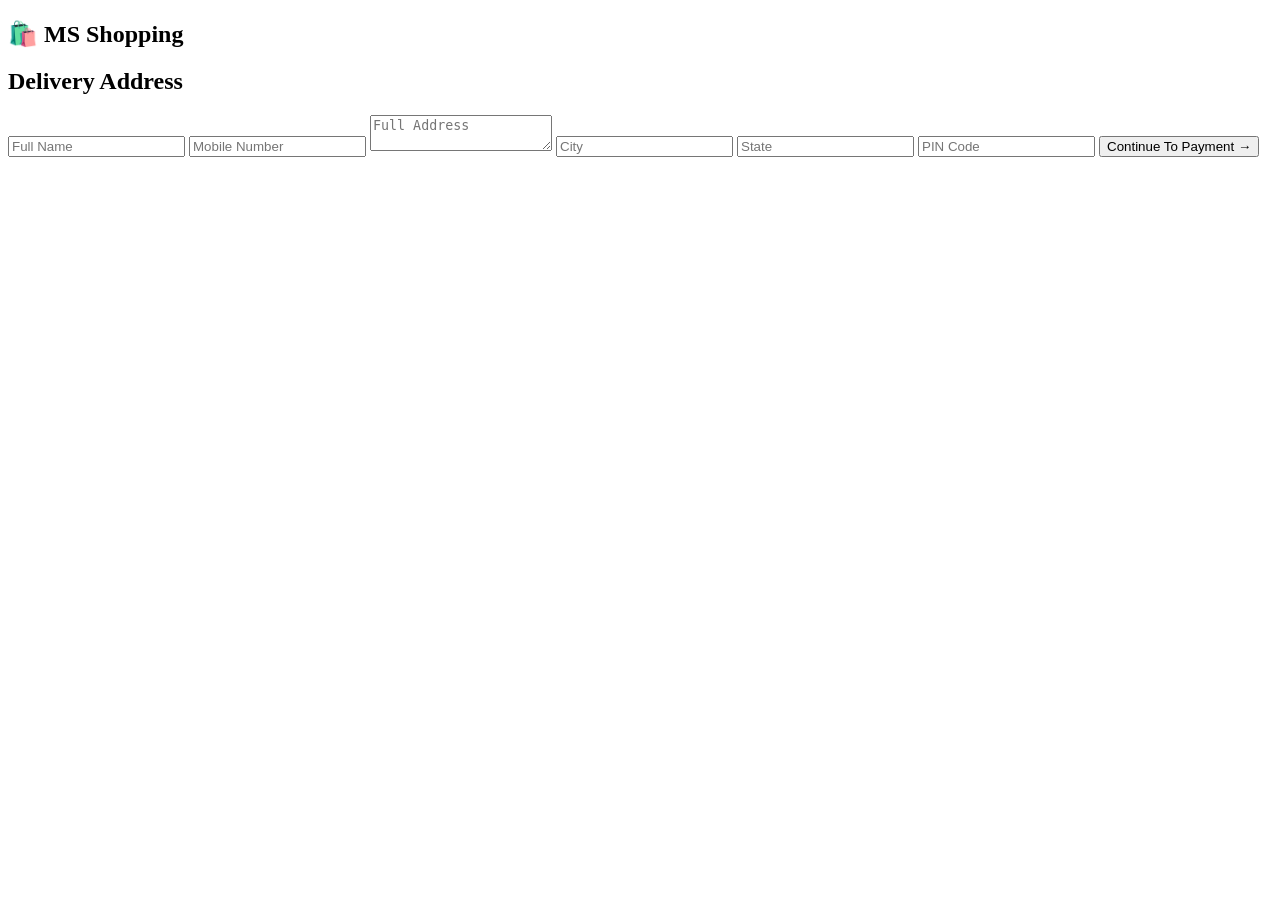
==== Address.html @ 9b29908a "Create Address.html" ====
<!DOCTYPE html>
<html lang="en">
<head>
<meta charset="UTF-8">
<meta name="viewport" content="width=device-width, initial-scale=1.0">
<title>Delivery Address</title>

<link rel="stylesheet" href="address.css">
</head>

<body>

<header class="header">
    <h2>🛍️ MS Shopping</h2>
</header>

<div class="container">

<h2>Delivery Address</h2>

<form id="addressForm">

<input
type="text"
id="name"
placeholder="Full Name"
required>

<input
type="tel"
id="mobile"
placeholder="Mobile Number"
required>

<textarea
id="address"
placeholder="Full Address"
required></textarea>

<input
type="text"
id="city"
placeholder="City"
required>

<input
type="text"
id="state"
placeholder="State"
required>

<input
type="number"
id="pin"
placeholder="PIN Code"
required>

<button
type="submit"
class="continueBtn">
Continue To Payment →
</button>

</form>

</div>

<script src="address.js"></script>

</body>
</html>
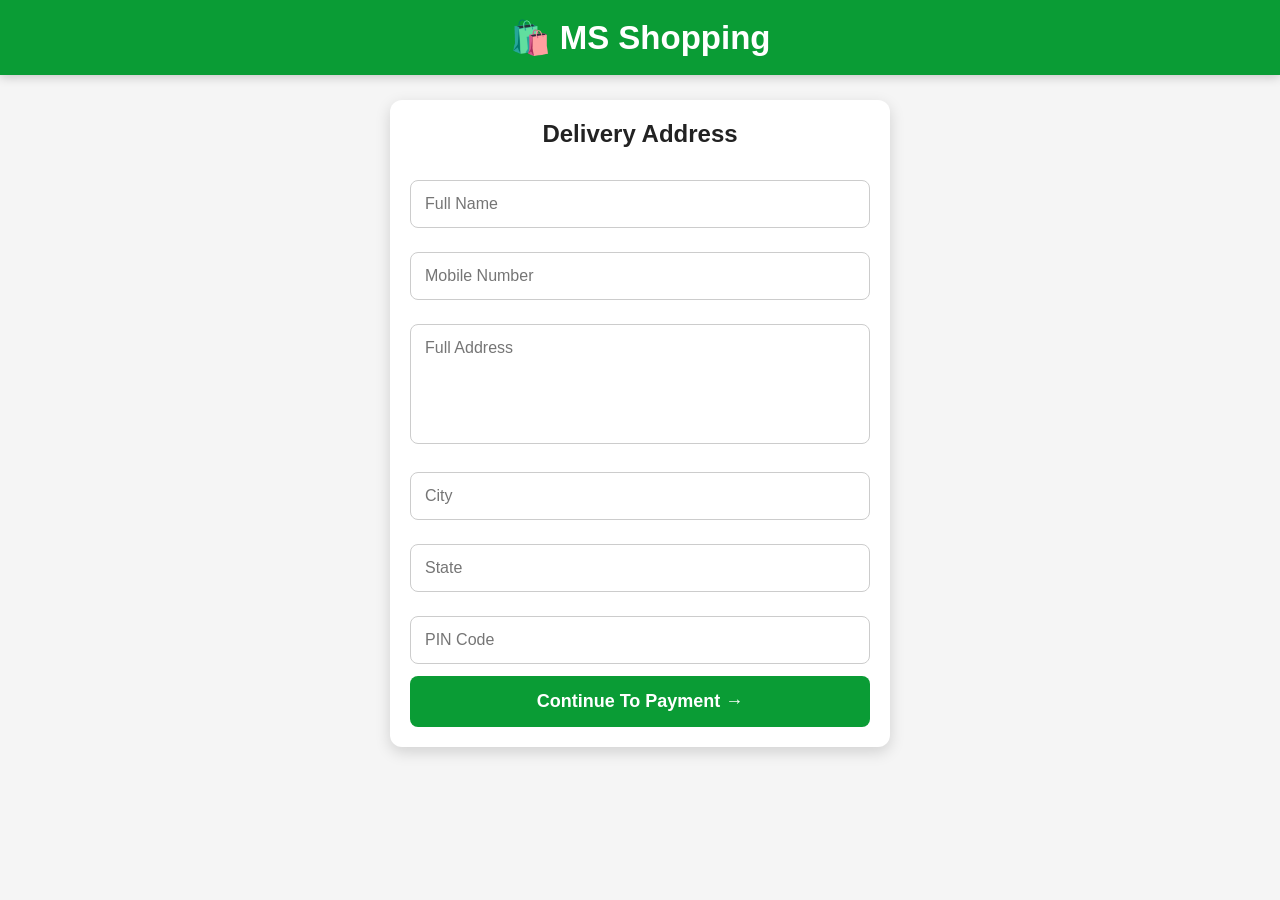
==== commit fa90fb50: "Update address.html" ====
--- a/Address.html
+++ b/Address.html
@@ -68,4 +68,4 @@
 <script src="address.js"></script>
 
 </body>
-</html>+</html>
--- a/address.css
+++ b/address.css
@@ -0,0 +1,82 @@
+*{
+margin:0;
+padding:0;
+box-sizing:border-box;
+font-family:Arial,sans-serif;
+}
+
+body{
+background:#f5f5f5;
+}
+
+.header{
+background:#0a9c35;
+color:#fff;
+padding:18px;
+text-align:center;
+font-size:22px;
+font-weight:bold;
+box-shadow:0 2px 10px rgba(0,0,0,.2);
+}
+
+.container{
+max-width:500px;
+margin:25px auto;
+background:#fff;
+padding:20px;
+border-radius:12px;
+box-shadow:0 5px 15px rgba(0,0,0,.15);
+}
+
+.container h2{
+text-align:center;
+margin-bottom:20px;
+color:#222;
+}
+
+input,
+textarea{
+width:100%;
+padding:14px;
+margin:12px 0;
+border:1px solid #ccc;
+border-radius:8px;
+font-size:16px;
+outline:none;
+transition:.3s;
+}
+
+input:focus,
+textarea:focus{
+border-color:#0a9c35;
+box-shadow:0 0 5px rgba(10,156,53,.3);
+}
+
+textarea{
+height:120px;
+resize:none;
+}
+
+.continueBtn{
+width:100%;
+padding:15px;
+background:#0a9c35;
+color:#fff;
+font-size:18px;
+font-weight:bold;
+border:none;
+border-radius:8px;
+cursor:pointer;
+transition:.3s;
+}
+
+.continueBtn:hover{
+background:#087d2c;
+}
+
+@media(max-width:600px){
+.container{
+margin:15px;
+padding:15px;
+}
+}
